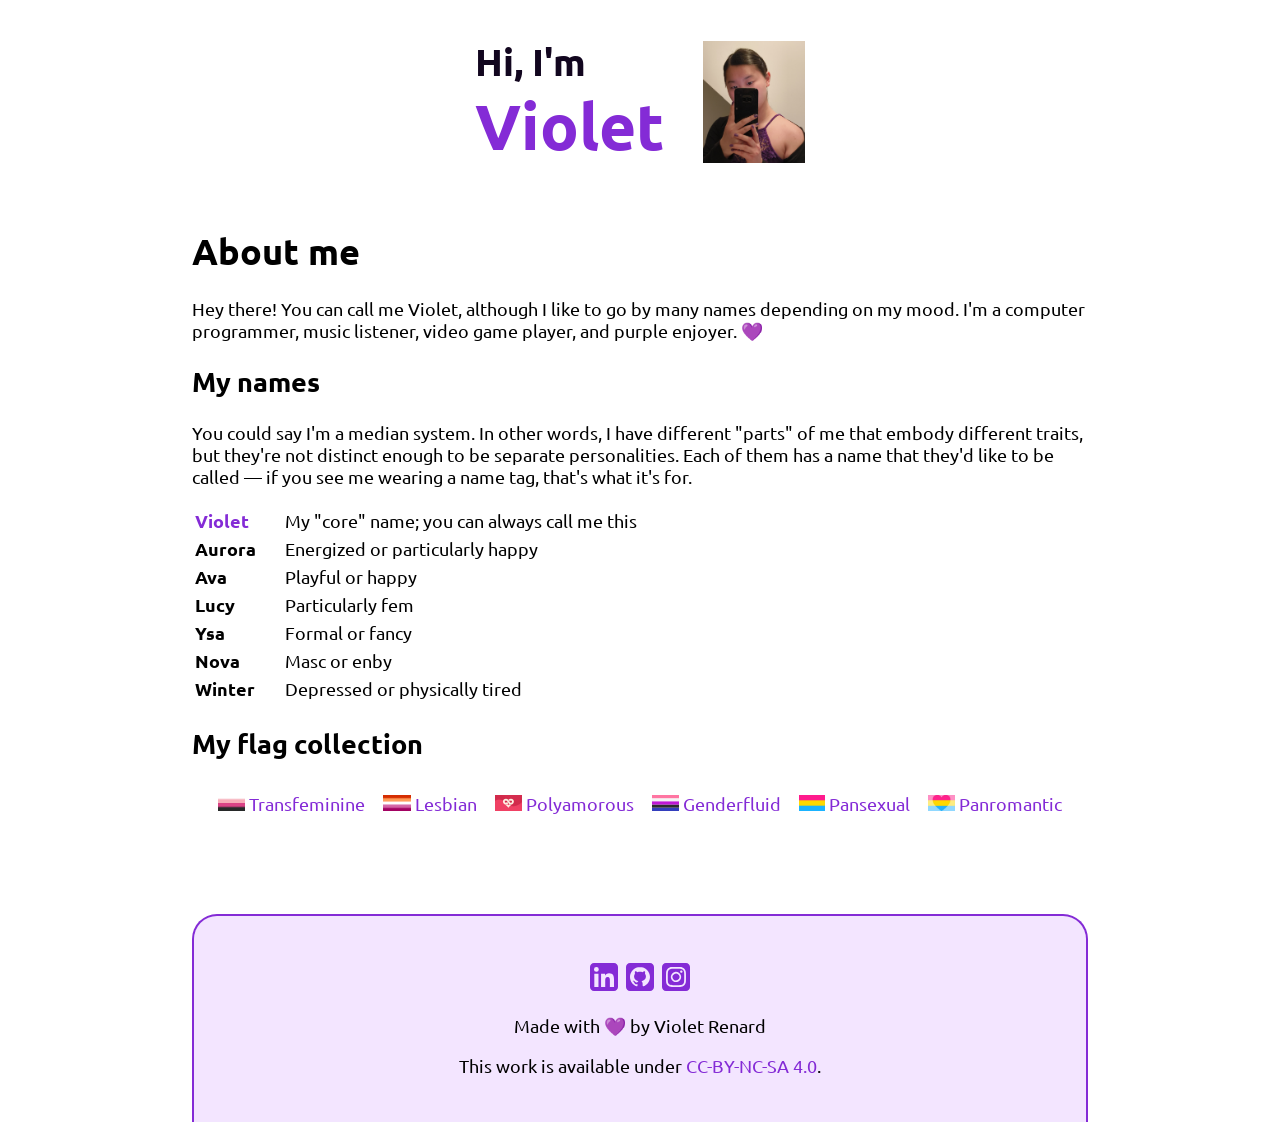
==== about.html @ ed0fd309 "feat (about): add about me page" ====
<!DOCTYPE html>
<html>
  <head>
    <meta charset="UTF-8">
    <meta name="viewport" content="width=device-width, initial-scale=1.0">
    <title>About Me | Violet Renard</title>
    <link href="/style.css" rel="stylesheet" type="text/css" media="all">
    <link rel="preconnect" href="https://fonts.googleapis.com">
    <link rel="preconnect" href="https://fonts.gstatic.com" crossorigin>
    <link href="https://fonts.googleapis.com/css2?family=Noto+Sans+Mono:wght@100..900&family=Ubuntu:ital,wght@0,300;0,400;0,500;0,700;1,300;1,400;1,500;1,700&display=swap" rel="stylesheet">
    <link rel="icon" type="image/png" href="favicon.png">
  </head>
  <body>
    <div id="banner-container">
      <p id="banner-1">
        Hi, I'm<br />
        <span id="banner-2">Violet</span>
      </p>

      <img
        src="assets/selfie.jpg"
        id="banner-picture"
        alt="Headshot of Violet Renard"
      />
    </div>

    <h1>About me</h1>

    <p>
    Hey there! You can call me Violet, although I like to go by many names
    depending on my mood. I'm a computer programmer, music listener, video game
    player, and purple enjoyer. 💜
    </p>

    <h2>My names</h2>

    </p>
    You could say I'm a median system. In other words, I have different "parts"
    of me that embody different traits, but they're not distinct enough to be
    separate personalities. Each of them has a name that they'd like to be
    called — if you see me wearing a name tag, that's what it's for.
    </p>

    <table>
      <tr>
        <th><strong>Violet</strong></th>
        <td>My "core" name; you can always call me this</td>
      </tr>
      <tr>
        <th>Aurora</th>
        <td>Energized or particularly happy</td>
      </tr>
      <tr>
        <th>Ava</th>
        <td>Playful or happy</td>
      </tr>
      <tr>
        <th>Lucy</th>
        <td>Particularly fem</td>
      </tr>
      <tr>
        <th>Ysa</th>
        <td>Formal or fancy</td>
      </tr>
      <tr>
        <th>Nova</th>
        <td>Masc or enby</td>
      </tr>
      <tr>
        <th>Winter</th>
        <td>Depressed or physically tired</td>
      </tr>
    </table>
    
    <h2>My flag collection</h2>

    <div id="flag-collection">
      <div>
        <a class="revealer" href="https://lgbtqia.wiki/wiki/Transfeminine">
          <img src="assets/transfeminine.png" /> Transfeminine
        </a>
        <div class="follower-tooltip">
          <img src="assets/transfeminine.png" />
          <p><strong>Transfeminine</strong>: being a woman while not having been
          assigned female at birth</p>
          <p><em>Flag credit: u/throwawayacountyay</em></p>
        </div>
      </div>

      <div>
        <a class="revealer" href="https://lgbtqia.wiki/wiki/Lesbian">
          <img src="assets/lesbian.png" /> Lesbian
        </a>
        <div class="follower-tooltip">
          <img src="assets/lesbian.png" />
          <p><strong>Lesbian</strong>: being a woman attracted to other women</p>
          <p><em>Flag credit: purrfectcath</em></p>
        </div>
      </div>

      <div>
        <a class="revealer" href="https://lgbtqia.wiki/wiki/Polyamorous">
          <img src="assets/polyamorous.png" /> Polyamorous
        </a>
        <div class="follower-tooltip">
          <img src="assets/polyamorous.png" />
          <p><strong>Polyamorous</strong>: desiring multiple relationships at
          the same time</p>
          <p><em>Flag credit: u/tadfox</em></p>
        </div>
      </div>

      <div>
        <a class="revealer" href="https://lgbtqia.wiki/wiki/Genderfluid">
          <img src="assets/genderfluid.svg" /> Genderfluid
        </a>
        <div class="follower-tooltip">
          <img src="assets/genderfluid.svg" />
          <p><strong>Genderfluid</strong>: having a gender identity which
          changes over time</p>
          <p><em>Flag credit: thoughtstoberememberedon</em></p>
        </div>
      </div>

      <div>
        <a class="revealer" href="https://lgbtqia.wiki/wiki/Pansexual">
          <img src="assets/pansexual.png" /> Pansexual
        </a>
        <div class="follower-tooltip">
          <img src="assets/pansexual.png" />
          <p><strong>Pansexual</strong>: being sexually attracted to all
          genders</p>
          <p><em>Flag credit: shrikeabyssals</em></p>
        </div>
      </div>

      <div>
        <a class="revealer" href="https://lgbtqia.wiki/wiki/Panromantic">
          <img src="assets/panromantic.jpg" /> Panromantic
        </a>
        <div class="follower-tooltip">
          <img src="assets/panromantic.jpg" />
          <p><strong>Panromantic</strong>: being romantically attracted to all
          genders</p>
          <p><em>Flag credit: Pride-Flags</em></p>
        </div>
      </div>
    </div>

    <footer>
      <a target="_blank" rel="noreferrer" href="https://www.linkedin.com/in/chris-bao-psych-cs/">
        <img class="social-link" src="icons/linkedin.svg" />
      </a>
      <a target="_blank" rel="noreferrer" href="https://github.com/lucien-bao">
        <img class="social-link" src="icons/github.svg" />
      </a>
      <a target="_blank" rel="noreferrer" href="https://www.instagram.com/violet.lovelace.renard">
        <img class="social-link" src="icons/instagram.svg" />
      </a>
      <p>Made with 💜 by Violet Renard</p>
      <p>This work is available under <a target="_blank" rel="noreferrer" href="https://creativecommons.org/licenses/by-nc-sa/4.0/">CC-BY-NC-SA 4.0</a>.</p>
    </footer>
  </body>
</html>
---- style.css ----
@keyframes fade-in {
    from {
        translate: 0 10px;
        opacity: 0;
    }
    to {
        translate: 0 0;
        opacity: 1;
    }
}

@keyframes bounce-down {
    0% {
        translate: 0 0;
    }
    10% {
        translate: 0 10px;
    }
    20% {
        translate: 0 0;
    }
    30% {
        translate: 0 10px;
    }
    40% {
        translate: 0 0;
    }
    /* Imitate a pause between iterations */
    100% {
        translate: 0 0;
    }
}

body {
    background-color: white;
    color: black;
    font-family: "Ubuntu", sans-serif;
    font-size: large;

    margin: 0;
    padding-left: 15vw;
    padding-right: 15vw;

    --color-body: #12061F;
    --color-accent: #842BD6;
    --color-accent-light: #f3e5ff;
    --color-complement: #ffe13a;
    --color-complement-light: #fffce8;
    --color-negative: #eeeeee;
    --color-none: #00000000;
}

body * {
    animation-name: fade-in;
    animation-duration: .5s;
    animation-fill-mode: backwards;
    animation-delay: calc(.1s * (sibling-index() - 1));
}

footer {
    margin-top: 10vh;

    /* Only top corners are rounded */
    border-top-left-radius: 25px;
    border-top-right-radius: 25px;
    border-width: 2px;
    border-style: solid;
    border-color: var(--color-accent);
    border-bottom: var(--color-none);

    background-color: var(--color-accent-light);

    padding: 5vh 5vh;

    text-align: center;

    /* To make content to page end negative space
       equal footer border to content negative space */
    & > p {
        margin-bottom: 0;
    }
}

a {
    text-decoration: none;

    &:hover {
        text-decoration: underline;
    }

    &:link, &:visited {
        color: var(--color-accent);
    }
}

table {
    th {
        padding-right: 1vh;
        text-align: left;
    }
    td {
        padding-left: 2vh;
        padding-right: 2vh;
    }
}

strong {
    color: var(--color-accent);
}

.social-link {
    width: 2rem;
    height: 2rem;
    transition: transform 0.2s;
    color: var(--color-accent);

    &:hover {
        cursor: pointer;
        transform: scale(1.5);
    }
}

.follower-tooltip {
    display: none;
}

.revealer:hover + .follower-tooltip {
    display: block;
    position: absolute;

    border-radius: 10px;
    border-width: 2px;
    border-style: solid;
    border-color: var(--color-accent);

    background-color: var(--color-accent-light);

    padding: 1vh 1vh;

    width: 15rem;

    img {
        width: 100%;
        height: auto;
    }

    p {
        margin-bottom: 0;
    }
}

.work-in-progress {
    margin-top: 10vh;

    border-radius: 25px;
    border-width: 2px;
    border-style: solid;
    border-color: var(--color-complement);

    background-color: var(--color-complement-light);

    padding: 1vh 1vh;

    text-align: center;
}

#splash-container {
    display: flex;
    justify-content: space-evenly;
    align-items: center;
    height: 50vh;
    margin-top: 25vh;
    margin-bottom: 15vh; /* Asymmetrical for scroll-down marker */
}

#splash-1 {
    font-size: 7vw;
    color: var(--color-body);
    text-indent: 3vw hanging;
}

#splash-2 {
    font-size: 10vw;
    color: var(--color-accent);
}

#splash-picture {
    max-width: 15vw;
    height: auto;
    width: auto;
}

#scroll-marker {
    text-align: center;
    color: var(--color-accent);
    margin-bottom: 10vh;
    
    transition: opacity 0.3s;

    & > p {
        margin-bottom: 5px;
    }

    & > #scroll-bouncer {
        height: 1rem;
        width: 1rem;

        animation-name: bounce-down;
        animation-duration: 4s;
        animation-delay: 1s;
        animation-iteration-count: infinite;
    }
}

#banner-container {
    display: flex;
    column-gap: 3vw;
    justify-content: center;
    align-items: center;
}

#banner-1 {
    font-size: 3vw;
    font-weight: bold;
    color: var(--color-body);
    text-indent: 1vw hanging;
}

#banner-2 {
    font-size: 5vw;
    font-weight: bold;
    color: var(--color-accent);
}

#banner-picture {
    max-width: 8vw;
    height: auto;
    width: auto;
}

#flag-collection {
    display: flex;
    flex-wrap: wrap;
    justify-content: center;

    div {
        padding: 1vh;
    }

    a img {
        height: 1rem;
        width: auto;
    }
}
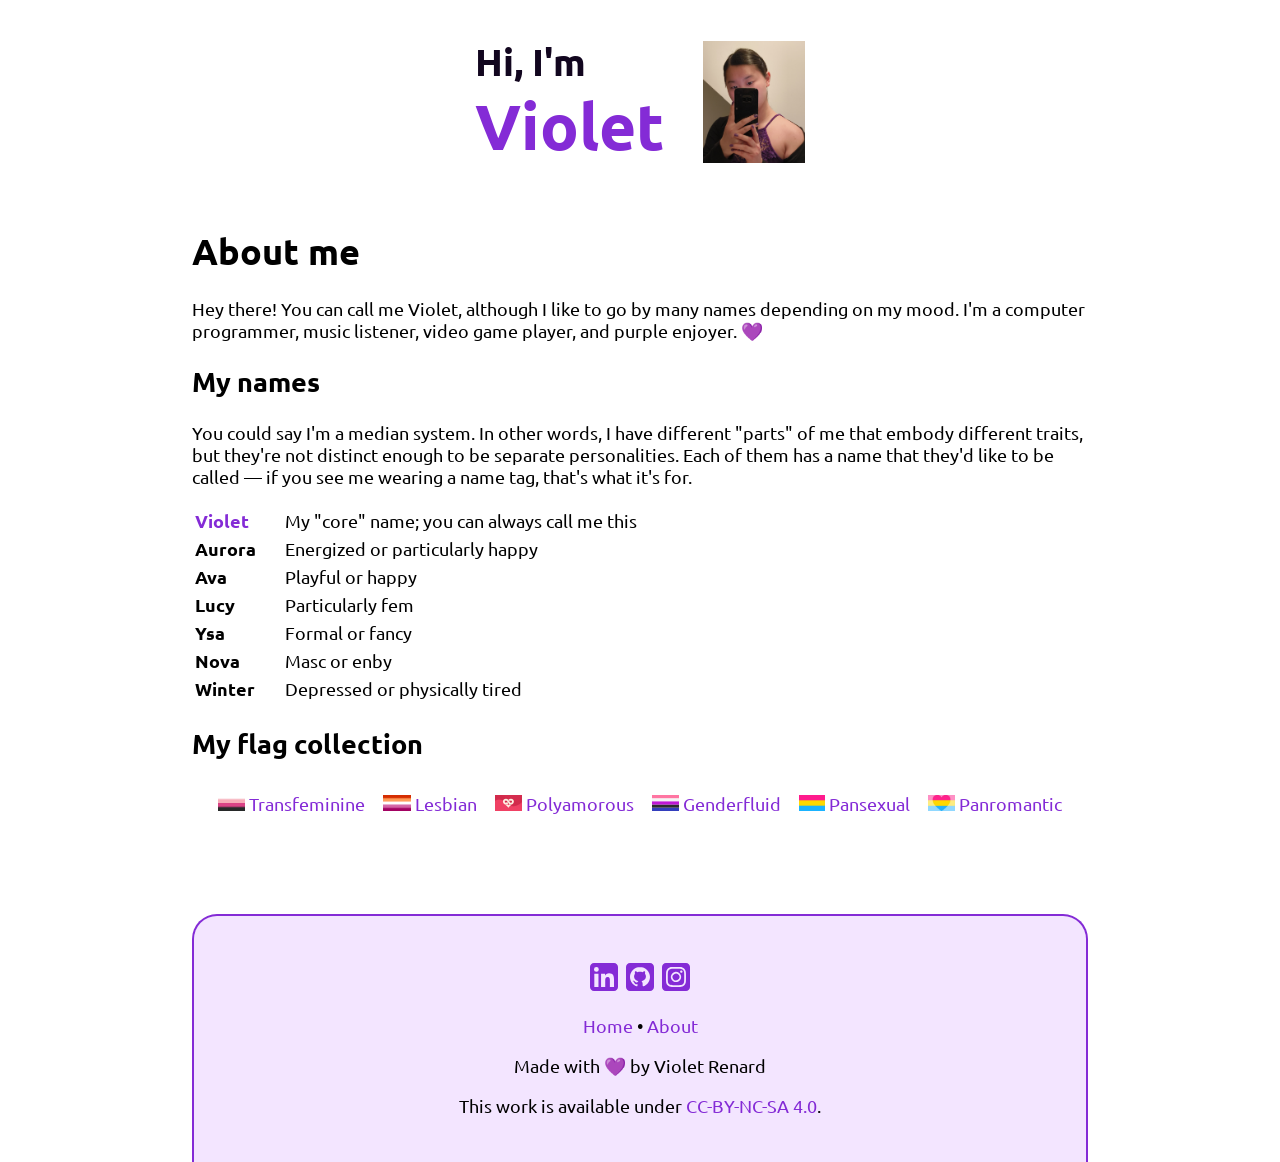
==== commit 7ea61143: "feat (footer): add nav to footer" ====
--- a/about.html
+++ b/about.html
@@ -157,6 +157,14 @@
       <a target="_blank" rel="noreferrer" href="https://www.instagram.com/violet.lovelace.renard">
         <img class="social-link" src="icons/instagram.svg" />
       </a>
+      
+      <nav>
+        <ul>
+          <li><a href="index.html">Home</a> •</li>
+          <li><a href="about.html">About</a></li>
+        </ul>
+      </nav>
+
       <p>Made with 💜 by Violet Renard</p>
       <p>This work is available under <a target="_blank" rel="noreferrer" href="https://creativecommons.org/licenses/by-nc-sa/4.0/">CC-BY-NC-SA 4.0</a>.</p>
     </footer>
--- a/style.css
+++ b/style.css
@@ -79,6 +79,15 @@
     & > p {
         margin-bottom: 0;
     }
+
+    /* Present nav items in one line */
+    & > nav > ul {
+        padding-left: 0;
+        
+        & > li {
+            display: inline;
+        }
+    }
 }
 
 a {
